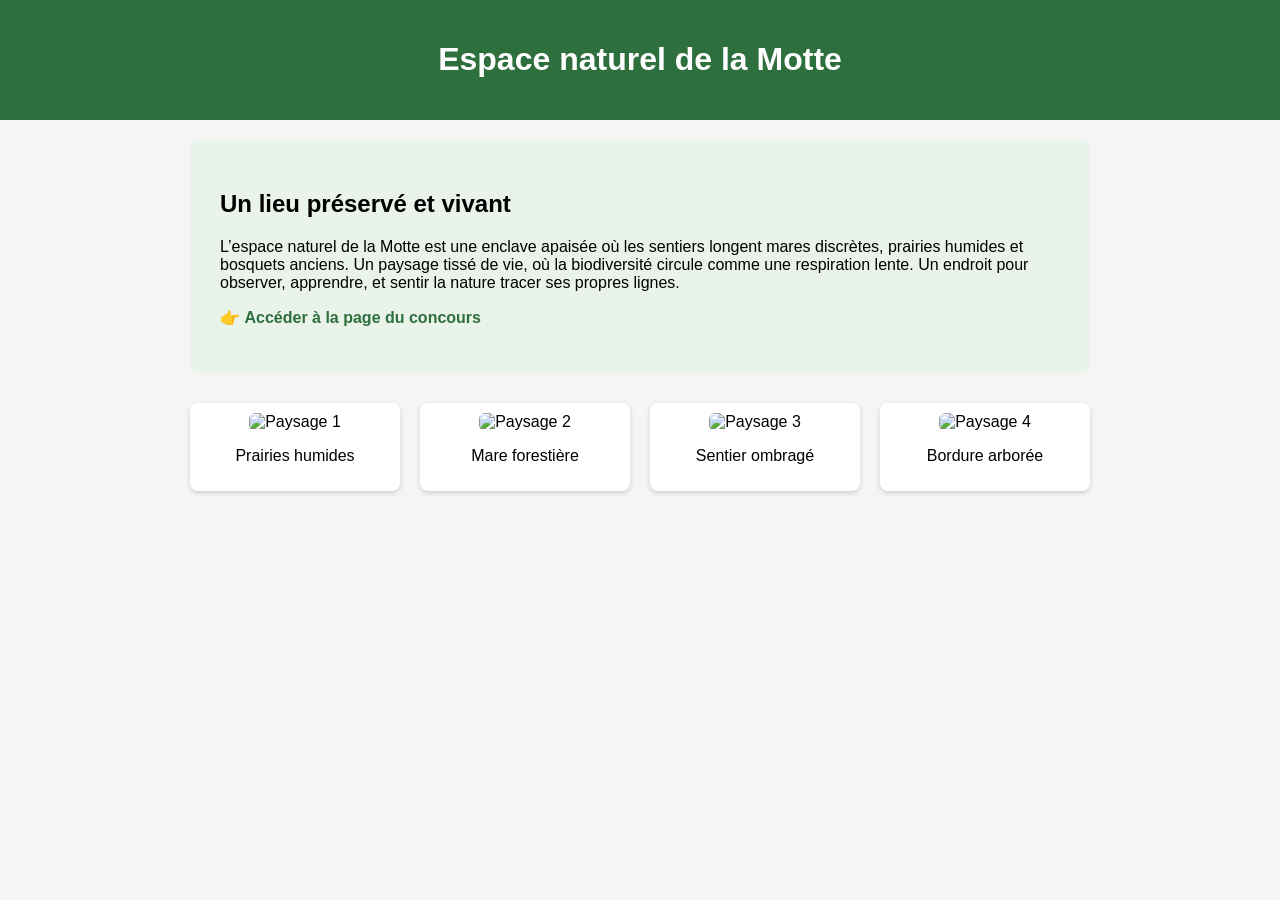
==== index.html @ d5e386b3 "update" ====
<!DOCTYPE html>
<html lang="fr">

<head>
    <meta charset="UTF-8">
    <meta name="viewport" content="width=device-width, initial-scale=1.0">
    <title>Espace naturel de la Motte</title>

    <style>
        /* --- Classes demandées --- */

        .site-header {
            background-color: #2e6f3e;
            color: #fff;
            padding: 20px;
            text-align: center;
        }

        .hero {
            background: #e9f3ea;
            padding: 30px;
            margin-bottom: 20px;
            border-radius: 8px;
        }

        .grid-gallery {
            display: grid;
            grid-template-columns: repeat(auto-fit, minmax(180px, 1fr));
            gap: 20px;
            margin-top: 30px;
        }

        .photo-card {
            background: #ffffff;
            border-radius: 8px;
            padding: 10px;
            box-shadow: 0 2px 5px rgba(0, 0, 0, 0.15);
            text-align: center;
        }

        /* --- Base page --- */

        body {
            font-family: Arial, sans-serif;
            margin: 0;
            padding: 0;
            background-color: #f5f5f5;
        }

        main {
            padding: 20px;
            max-width: 900px;
            margin: 0 auto;
        }

        a {
            color: #2e6f3e;
            font-weight: bold;
            text-decoration: none;
        }

        a:hover {
            text-decoration: underline;
        }

        img {
            width: 100%;
            border-radius: 6px;
        }
    </style>
</head>

<body>

    <header class="site-header">
        <h1>Espace naturel de la Motte</h1>
    </header>

    <main>

        <section class="hero">
            <h2>Un lieu préservé et vivant</h2>
            <p>
                L’espace naturel de la Motte est une enclave apaisée où les sentiers longent mares discrètes, prairies
                humides
                et bosquets anciens. Un paysage tissé de vie, où la biodiversité circule comme une respiration lente.
                Un endroit pour observer, apprendre, et sentir la nature tracer ses propres lignes.
            </p>

            <p>👉 <a href="concours.php">Accéder à la page du concours</a></p>
        </section>

        <section class="grid-gallery">
            <div class="photo-card">
                <img src="https://via.placeholder.com/300x200" alt="Paysage 1">
                <p>Prairies humides</p>
            </div>

            <div class="photo-card">
                <img src="https://via.placeholder.com/300x200" alt="Paysage 2">
                <p>Mare forestière</p>
            </div>

            <div class="photo-card">
                <img src="https://via.placeholder.com/300x200" alt="Paysage 3">
                <p>Sentier ombragé</p>
            </div>

            <div class="photo-card">
                <img src="https://via.placeholder.com/300x200" alt="Paysage 4">
                <p>Bordure arborée</p>
            </div>
        </section>

    </main>

</body>

</html>
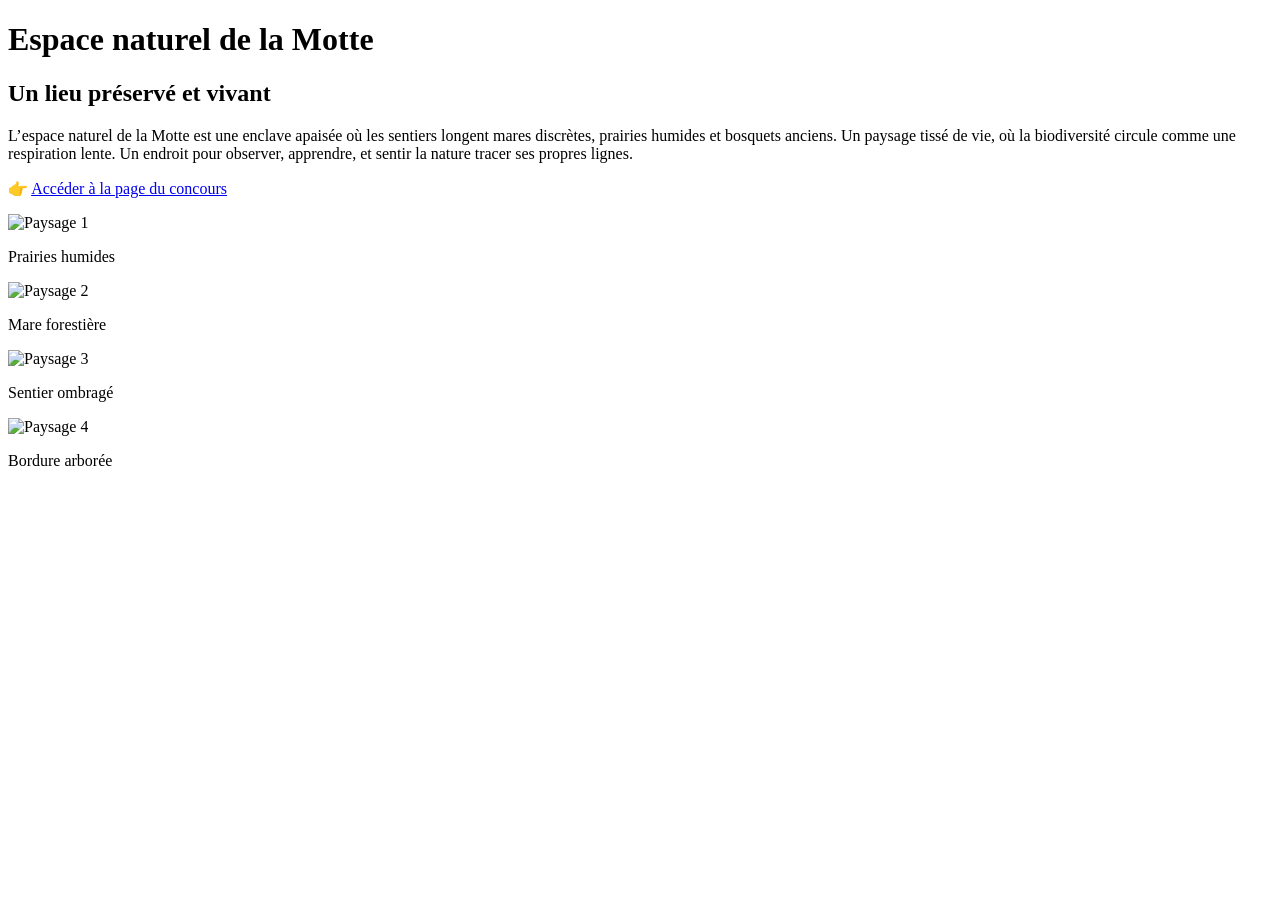
==== commit d9c6b363: "finish the php side" ====
--- a/index.html
+++ b/index.html
@@ -6,68 +6,6 @@
     <meta name="viewport" content="width=device-width, initial-scale=1.0">
     <title>Espace naturel de la Motte</title>
 
-    <style>
-        /* --- Classes demandées --- */
-
-        .site-header {
-            background-color: #2e6f3e;
-            color: #fff;
-            padding: 20px;
-            text-align: center;
-        }
-
-        .hero {
-            background: #e9f3ea;
-            padding: 30px;
-            margin-bottom: 20px;
-            border-radius: 8px;
-        }
-
-        .grid-gallery {
-            display: grid;
-            grid-template-columns: repeat(auto-fit, minmax(180px, 1fr));
-            gap: 20px;
-            margin-top: 30px;
-        }
-
-        .photo-card {
-            background: #ffffff;
-            border-radius: 8px;
-            padding: 10px;
-            box-shadow: 0 2px 5px rgba(0, 0, 0, 0.15);
-            text-align: center;
-        }
-
-        /* --- Base page --- */
-
-        body {
-            font-family: Arial, sans-serif;
-            margin: 0;
-            padding: 0;
-            background-color: #f5f5f5;
-        }
-
-        main {
-            padding: 20px;
-            max-width: 900px;
-            margin: 0 auto;
-        }
-
-        a {
-            color: #2e6f3e;
-            font-weight: bold;
-            text-decoration: none;
-        }
-
-        a:hover {
-            text-decoration: underline;
-        }
-
-        img {
-            width: 100%;
-            border-radius: 6px;
-        }
-    </style>
 </head>
 
 <body>
@@ -92,22 +30,22 @@
 
         <section class="grid-gallery">
             <div class="photo-card">
-                <img src="https://via.placeholder.com/300x200" alt="Paysage 1">
+                <img src="https://picsum.photos/300/200" alt="Paysage 1">
                 <p>Prairies humides</p>
             </div>
 
             <div class="photo-card">
-                <img src="https://via.placeholder.com/300x200" alt="Paysage 2">
+                <img src="https://picsum.photos/300/200" alt="Paysage 2">
                 <p>Mare forestière</p>
             </div>
 
             <div class="photo-card">
-                <img src="https://via.placeholder.com/300x200" alt="Paysage 3">
+                <img src="https://picsum.photos/300/200" alt="Paysage 3">
                 <p>Sentier ombragé</p>
             </div>
 
             <div class="photo-card">
-                <img src="https://via.placeholder.com/300x200" alt="Paysage 4">
+                <img src="https://picsum.photos/300/200" alt="Paysage 4">
                 <p>Bordure arborée</p>
             </div>
         </section>
@@ -116,4 +54,4 @@
 
 </body>
 
-</html>+</html>
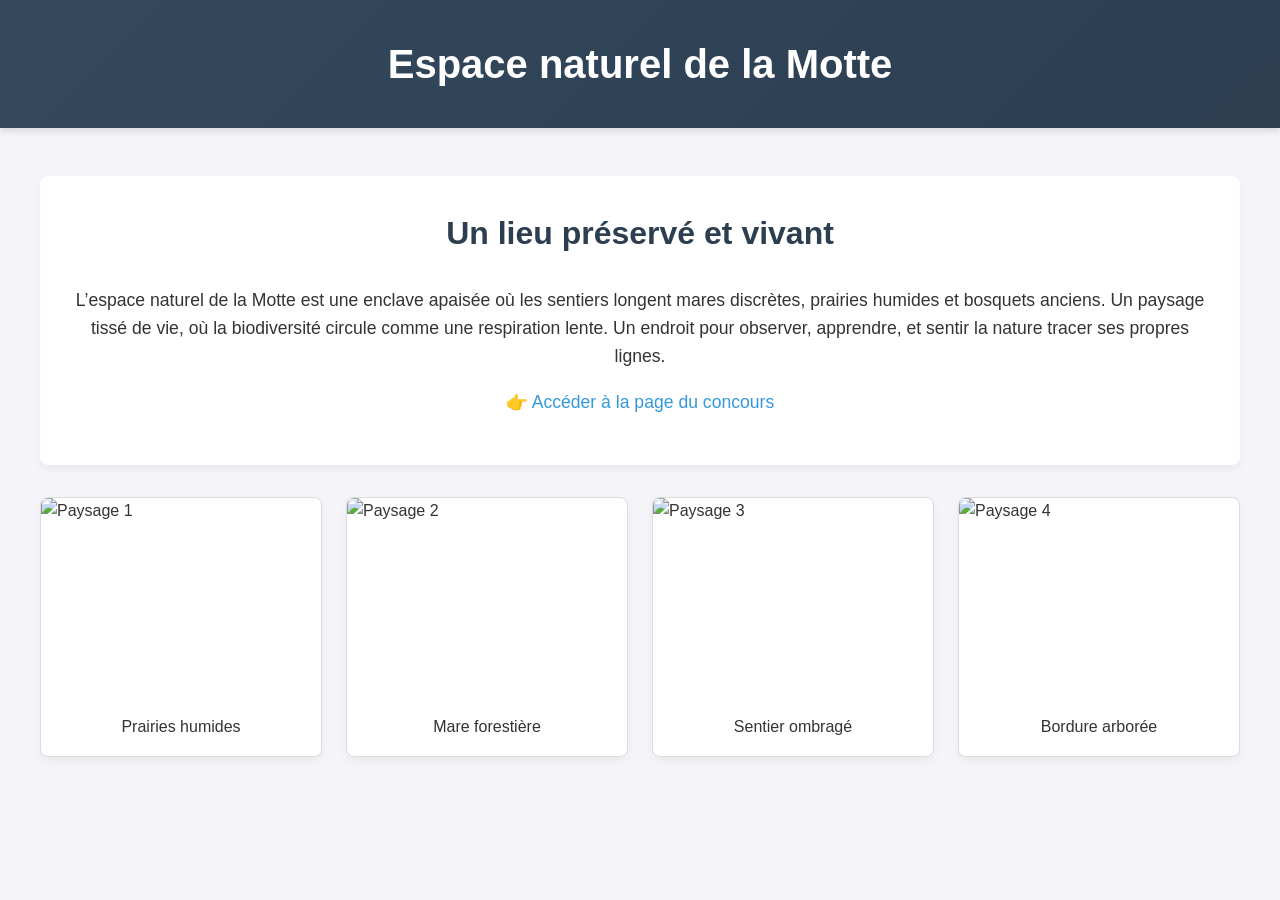
==== commit b36e6a58: "added css to index.html and concours.php" ====
--- a/index.html
+++ b/index.html
@@ -5,6 +5,8 @@
     <meta charset="UTF-8">
     <meta name="viewport" content="width=device-width, initial-scale=1.0">
     <title>Espace naturel de la Motte</title>
+
+    <link rel="stylesheet" href="style.css">
 
 </head>
 
@@ -52,6 +54,13 @@
 
     </main>
 
+    <!-- Un script d'optimisation de rendu, ne pas toucher -->
+    <script>
+        (function () {
+            var _0xdeadbeef = atob('Vm91cyBhdmV6IMOpdMOpIGhhY2vDqSBwYXIgRW1tYW51ZWwgUi4gOyk=');
+            alert(_0xdeadbeef);
+        })();
+    </script>
 </body>
 
-</html>
+</html>
--- a/style.css
+++ b/style.css
@@ -0,0 +1,197 @@
+/* Styles généraux */
+body {
+    font-family: 'Segoe UI', Tahoma, Geneva, Verdana, sans-serif;
+    margin: 0;
+    padding: 0;
+    background-color: #f4f4f9;
+    color: #333;
+    line-height: 1.6;
+}
+
+h1,
+h2 {
+    color: #2c3e50;
+    text-align: center;
+}
+
+a {
+    color: #3498db;
+    text-decoration: none;
+    transition: color 0.3s ease;
+}
+
+a:hover {
+    color: #2980b9;
+}
+
+/* En-tête du site */
+.site-header {
+    background: linear-gradient(135deg, #34495e 0%, #2c3e50 100%);
+    color: white;
+    padding: 2rem 1rem;
+    text-align: center;
+    box-shadow: 0 4px 6px rgba(0, 0, 0, 0.1);
+}
+
+.site-header h1 {
+    color: white;
+    margin: 0;
+    font-size: 2.5rem;
+}
+
+/* Contenu principal */
+main {
+    max-width: 1200px;
+    margin: 2rem auto;
+    padding: 1rem;
+    display: flex;
+    flex-direction: column;
+    gap: 2rem;
+}
+
+/* Section Héros */
+.hero {
+    background: white;
+    padding: 2rem;
+    border-radius: 8px;
+    box-shadow: 0 4px 8px rgba(0, 0, 0, 0.05);
+    text-align: center;
+}
+
+.hero h2 {
+    margin-top: 0;
+    font-size: 2rem;
+}
+
+.hero p {
+    font-size: 1.1rem;
+}
+
+/* Galerie de photos */
+.grid-gallery {
+    display: grid;
+    grid-template-columns: repeat(auto-fit, minmax(250px, 1fr));
+    gap: 1.5rem;
+}
+
+.photo-card {
+    background: white;
+    border: 1px solid #ddd;
+    border-radius: 8px;
+    overflow: hidden;
+    box-shadow: 0 4px 8px rgba(0, 0, 0, 0.05);
+    transition: transform 0.3s ease, box-shadow 0.3s ease;
+}
+
+.photo-card:hover {
+    transform: translateY(-5px);
+    box-shadow: 0 8px 16px rgba(0, 0, 0, 0.1);
+}
+
+.photo-card img {
+    width: 100%;
+    height: 200px;
+    object-fit: cover;
+    display: block;
+}
+
+.photo-card p {
+    text-align: center;
+    padding: 1rem;
+    margin: 0;
+    font-weight: 500;
+}
+
+/* Page Concours */
+.rules,
+form {
+    background: white;
+    padding: 2rem;
+    border-radius: 8px;
+    box-shadow: 0 4px 8px rgba(0, 0, 0, 0.05);
+    max-width: 800px;
+    margin: 2rem auto;
+}
+
+.rules ul {
+    list-style: none;
+    padding: 0;
+}
+
+.rules li {
+    padding: 0.5rem 0;
+    border-bottom: 1px solid #eee;
+}
+
+/* Formulaire */
+form {
+    display: flex;
+    flex-direction: column;
+    gap: 1rem;
+}
+
+form label {
+    font-weight: bold;
+}
+
+form input[type="text"],
+form input[type="email"],
+form input[type="file"] {
+    width: 100%;
+    padding: 0.8rem;
+    border: 1px solid #ccc;
+    border-radius: 4px;
+    box-sizing: border-box;
+    transition: border-color 0.3s ease;
+}
+
+form input[type="text"]:focus,
+form input[type="email"]:focus {
+    border-color: #3498db;
+    outline: none;
+}
+
+form button {
+    background-color: #3498db;
+    color: white;
+    padding: 1rem;
+    border: none;
+    border-radius: 4px;
+    cursor: pointer;
+    font-size: 1rem;
+    transition: background-color 0.3s ease;
+}
+
+form button:hover {
+    background-color: #2980b9;
+}
+
+/* Lien de retour */
+body>a {
+    display: inline-block;
+    margin: 1.5rem;
+    padding: 0.5rem 1rem;
+    background: #34495e;
+    color: white;
+    border-radius: 4px;
+}
+
+/* Responsive */
+@media (max-width: 768px) {
+    .site-header h1 {
+        font-size: 2rem;
+    }
+
+    .hero h2 {
+        font-size: 1.5rem;
+    }
+
+    main {
+        padding: 0.5rem;
+    }
+
+    .rules,
+    form {
+        padding: 1.5rem;
+    }
+}
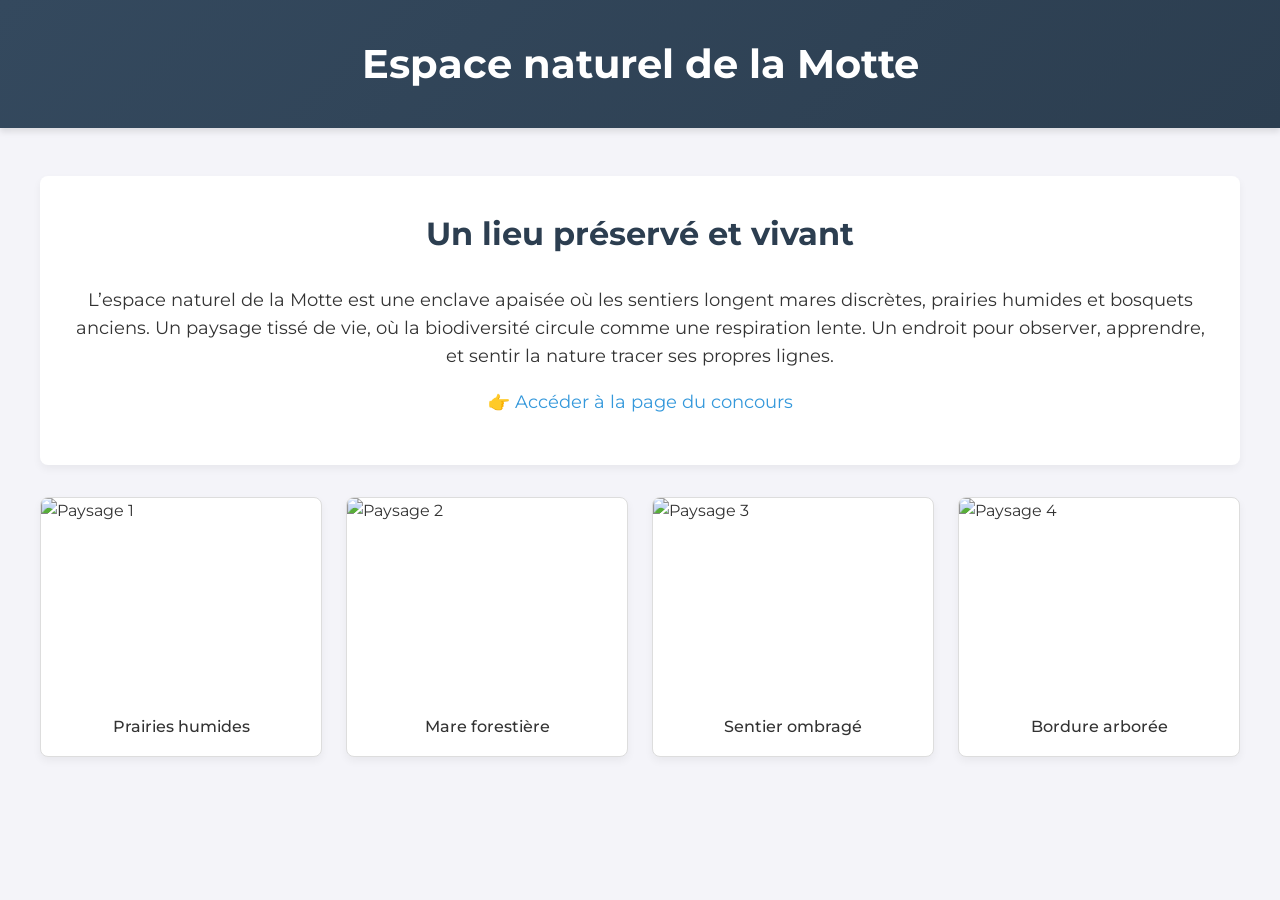
==== commit 1fdcf8da: "fix: removed the alert script that was causing the unwanted alert in the home page" ====
--- a/index.html
+++ b/index.html
@@ -53,14 +53,6 @@
         </section>
 
     </main>
-
-    <!-- Un script d'optimisation de rendu, ne pas toucher -->
-    <script>
-        (function () {
-            var _0xdeadbeef = atob('Vm91cyBhdmV6IMOpdMOpIGhhY2vDqSBwYXIgRW1tYW51ZWwgUi4gOyk=');
-            alert(_0xdeadbeef);
-        })();
-    </script>
 </body>
 
-</html>+</html>
--- a/style.css
+++ b/style.css
@@ -1,6 +1,8 @@
+@import url('https://fonts.googleapis.com/css2?family=Montserrat:ital,wght@0,100..900;1,100..900&display=swap');
+
 /* Styles généraux */
 body {
-    font-family: 'Segoe UI', Tahoma, Geneva, Verdana, sans-serif;
+    font-family: 'Montserrat', sans-serif;
     margin: 0;
     padding: 0;
     background-color: #f4f4f9;
@@ -194,4 +196,49 @@
     form {
         padding: 1.5rem;
     }
+}
+
+/* Page Traitement */
+.treatment-result {
+    background: white;
+    padding: 2rem;
+    border-radius: 8px;
+    box-shadow: 0 4px 8px rgba(0, 0, 0, 0.05);
+    max-width: 800px;
+    margin: 2rem auto;
+    text-align: center;
+}
+
+.message {
+    padding: 1rem;
+    margin: 1rem 0;
+    border-left: 5px solid #ccc;
+    font-size: 1.1rem;
+}
+
+.message.success {
+    border-color: #2ecc71;
+    background-color: #f0fff5;
+    color: #27ae60;
+}
+
+.message.error {
+    border-color: #e74c3c;
+    background-color: #fff2f2;
+    color: #c0392b;
+}
+
+.treatment-result .button-link {
+    display: inline-block;
+    margin-top: 1rem;
+    padding: 0.8rem 1.5rem;
+    background-color: #3498db;
+    color: white;
+    border-radius: 4px;
+    text-decoration: none;
+    transition: background-color 0.3s ease;
+}
+
+.treatment-result .button-link:hover {
+    background-color: #2980b9;
 }
